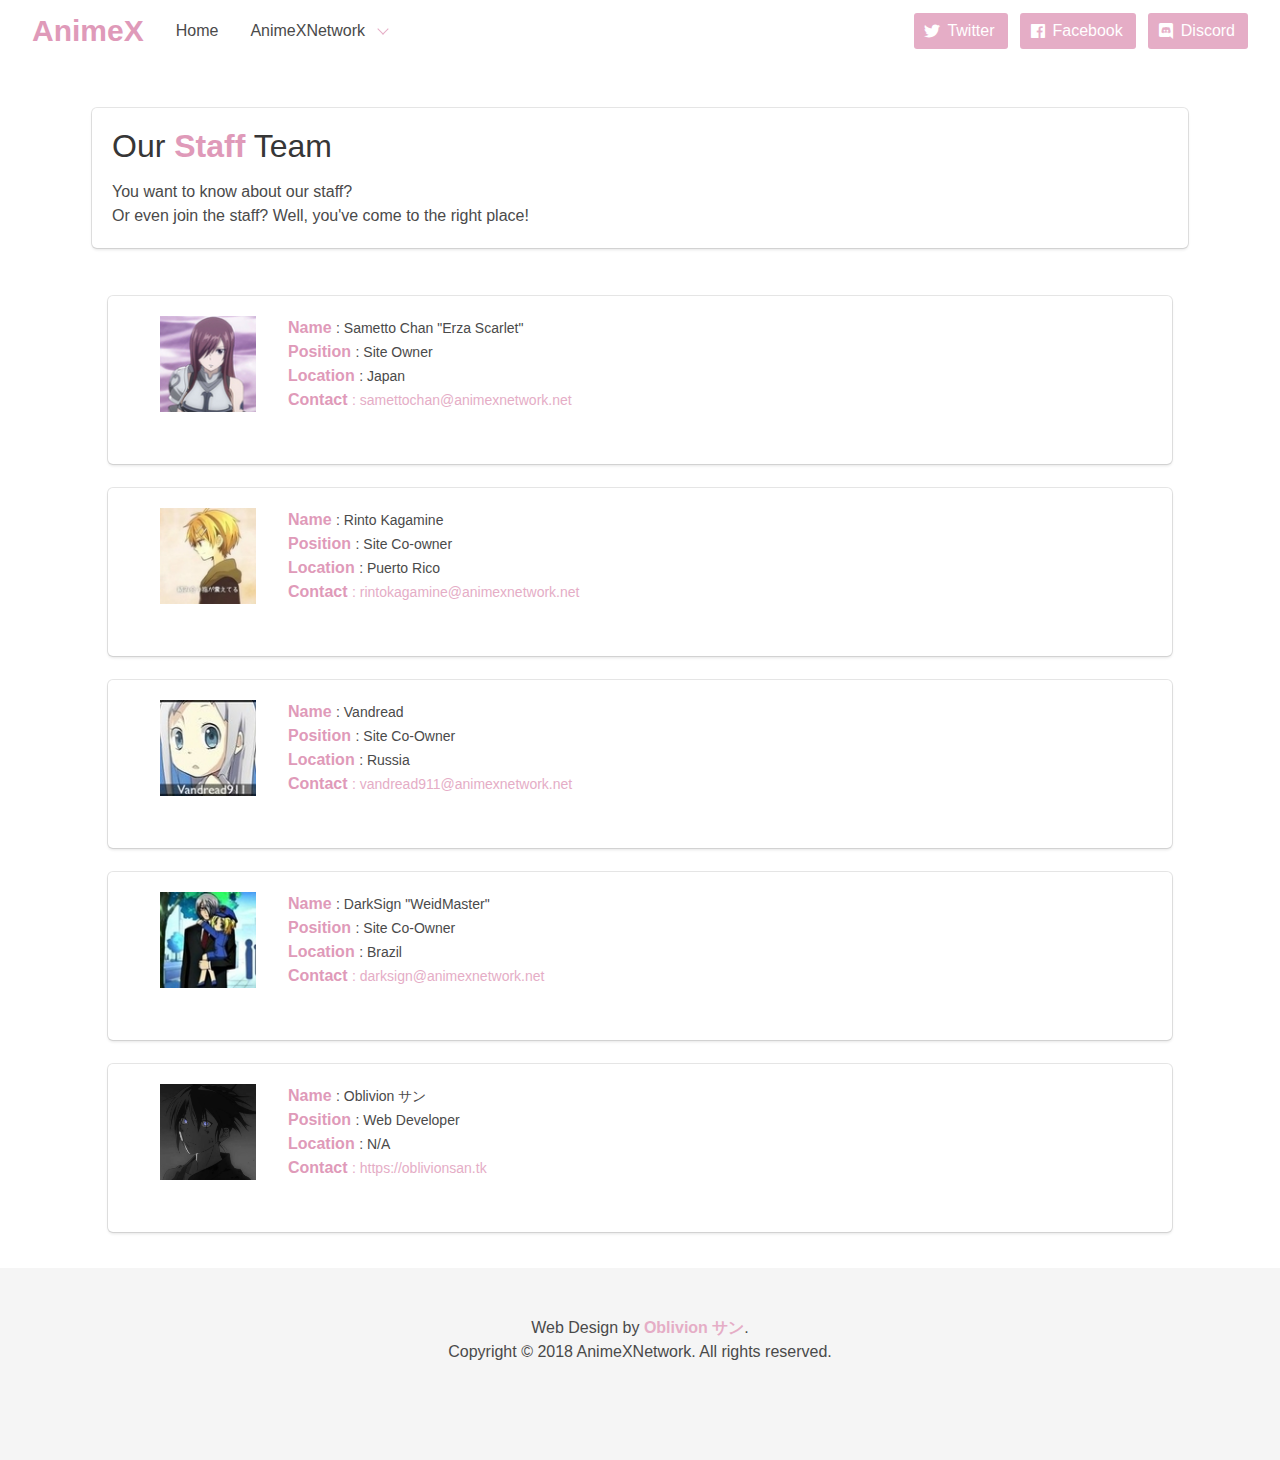
==== staff.html @ af19fe1c "Initial commit" ====
<!DOCTYPE html>
<html>
    <head>
        <meta charset="utf-8">
        <meta name="viewport" content="width=device-width, initial-scale=1">
        <title>AnimeXNetwork | Staff</title>
        <link rel="stylesheet" href="css/bulma.css">
        <link rel="stylesheet" href="css/font-awesome.min.css">
        <link rel="stylesheet" href="css/css.css">
        <script src="js/bulma.js"></script>
        <link rel="shortcut icon" href="img/girl.png" type="image/x-icon" >
    </head>
    <body class="background">
        <section class="section">
            <div class="container">
            <nav class="navbar is-fixed-top" style="padding: 0em 2em 0em 2em">
            <div class="navbar-brand">
                <a class="navbar-item" href="./">
                    <h1 class="animextitle" style="color: #df9ab9">AnimeX</h1>
                </a>
                <div class="navbar-burger burger" data-target="navMenuColorwhite-example">
                    <span></span>
                    <span></span>
                    <span></span>
                </div>
            </div>
            <div id="navMenuColorwhite-example" class="navbar-menu">
                <div class="navbar-start">
                    <a class="navbar-item" href="./">
                    Home
                    </a>
                    <div class="navbar-item has-dropdown is-hoverable">
                        <a class="navbar-link" href="#">
                        AnimeXNetwork
                        </a>
                        <div class="navbar-dropdown">
                            <a class="navbar-item" href="https://animexforum.com/">
                            AnimeXForum
                            </a>
                            <a class="navbar-item" href="https://animexstream.net/">
                            AnimeXStream
                            </a>
                            <a class="navbar-item" href="https://animexwiki.com/">
                            AnimeXWiki
                            </a>
                        </div>
                    </div>
                </div>
                <div class="navbar-end">
                    <div class="navbar-item">
                        <div class="field is-grouped">
                            <p class="control">
                                <a class="button is-primary" href="https://twitter.com/OfficialAXForum" target="_blank">
                                <span class="icon">
                                <i class="fab fa-twitter"></i>
                                </span>
                                <span>Twitter</span>
                                </a>
                            </p>
                            <p class="control">
                                <a class="button is-primary" href="https://www.facebook.com/AnimeXForum/" target="_blank">
                                <span class="icon">
                                <i class="fab fa-facebook"></i>
                                </span>
                                <span>Facebook</span>
                                </a>
                            </p>
                            <p class="control">
                                <a class="button is-primary" href="https://discord.gg/rSGShT6" target="_blank">
                                <span class="icon">
                                <i class="fab fa-discord"></i>
                                </span>
                                <span>Discord</span>
                                </a>
                            </p>
                        </div>
                    </div>
                </div>
            </div>
        </section>
        <div class="content" style="padding: 0em 5em 0em 5em;">
            <div class="tile is-parent">
                <div class="tile is-child box">
                    <h1>Our <strong style="color: #df9ab9">Staff</strong> Team</h1>
                    <p>You want to know about our staff?<br>Or even join the staff? Well, you've come to the right place!</p>
                </div>
            </div>
        </div>
        <div class="content" style="padding: 0em 6em 0em 6em;">
            <div class="tile is-parent">
                <div class="tile is-child box">
                    <article class="media">
                        <figure class="media-left">
                            <p class="image is-96x96">
                                <img src="img/staff/SamettoChan.jpg">
                            </p>
                        </figure>
                        <div class="media-content">
                            <div class="content">
                                <p>
                                    <strong style="color: #df9ab9">Name</strong>
                                    <small>: Sametto Chan "Erza Scarlet"</small>
                                    <br>
                                    <strong style="color: #df9ab9">Position</strong>
                                    <small>: Site Owner</small>
                                    <br>
                                    <strong style="color: #df9ab9">Location</strong>
                                    <small>: Japan</small>
                                    <br>
                                    <strong style="color: #df9ab9">Contact</strong>
                                    <small><a href="mailto:samettochan@animexnetwork.net">: samettochan@animexnetwork.net</a></small>
                                </p>
                            </div>
                        </div>
                    </article>
                </div>
            </div>
            <div class="tile is-parent">
                <div class="tile is-child box">
                    <article class="media">
                        <figure class="media-left">
                            <p class="image is-96x96">
                                <img src="img/staff/RintoKagamine.jpg">
                            </p>
                        </figure>
                        <div class="media-content">
                            <div class="content">
                                <p>
                                    <strong style="color: #df9ab9">Name</strong>
                                    <small>: Rinto Kagamine</small>
                                    <br>
                                    <strong style="color: #df9ab9">Position</strong>
                                    <small>: Site Co-owner</small>
                                    <br>
                                    <strong style="color: #df9ab9">Location</strong>
                                    <small>: Puerto Rico</small>
                                    <br>
                                    <strong style="color: #df9ab9">Contact</strong>
                                    <small><a href="mailto:rintokagamine@animexnetwork.net">: rintokagamine@animexnetwork.net</a></small>
                                </p>
                            </div>
                        </div>
                    </article>
                </div>
            </div>
            <div class="tile is-parent">
                <div class="tile is-child box">
                    <article class="media">
                        <figure class="media-left">
                            <p class="image is-96x96">
                                <img src="img/staff/Vandread911.jpg">
                            </p>
                        </figure>
                        <div class="media-content">
                            <div class="content">
                                <p>
                                    <strong style="color: #df9ab9">Name</strong>
                                    <small>: Vandread</small>
                                    <br>
                                    <strong style="color: #df9ab9">Position</strong>
                                    <small>: Site Co-Owner</small>
                                    <br>
                                    <strong style="color: #df9ab9">Location</strong>
                                    <small>: Russia</small>
                                    <br>
                                    <strong style="color: #df9ab9">Contact</strong>
                                    <small><a href="mailto:vandread911@animexnetwork.net">: vandread911@animexnetwork.net</a></small>
                                </p>
                            </div>
                        </div>
                    </article>
                </div>
            </div>
            <div class="tile is-parent">
                <div class="tile is-child box">
                    <article class="media">
                        <figure class="media-left">
                            <p class="image is-96x96">
                                <img src="img/staff/DarkSign.jpg">
                            </p>
                        </figure>
                        <div class="media-content">
                            <div class="content">
                                <p>
                                    <strong style="color: #df9ab9">Name</strong>
                                    <small>: 	DarkSign "WeidMaster"</small>
                                    <br>
                                    <strong style="color: #df9ab9">Position</strong>
                                    <small>: Site Co-Owner</small>
                                    <br>
                                    <strong style="color: #df9ab9">Location</strong>
                                    <small>: Brazil</small>
                                    <br>
                                    <strong style="color: #df9ab9">Contact</strong>
                                    <small><a href="mailto:darksign@animexnetwork.net">: darksign@animexnetwork.net</a></small>
                                </p>
                            </div>
                        </div>
                    </article>
                </div>
            </div>
            <div class="tile is-parent">
                <div class="tile is-child box">
                    <article class="media">
                        <figure class="media-left">
                            <p class="image is-96x96">
                                <img src="img/staff/oblivion.png">
                            </p>
                        </figure>
                        <div class="media-content">
                            <div class="content">
                                <p>
                                    <strong style="color: #df9ab9">Name</strong>
                                    <small>: 	Oblivion サン</small>
                                    <br>
                                    <strong style="color: #df9ab9">Position</strong>
                                    <small>: Web Developer</small>
                                    <br>
                                    <strong style="color: #df9ab9">Location</strong>
                                    <small>: N/A</small>
                                    <br>
                                    <strong style="color: #df9ab9">Contact</strong>
                                    <small><a href="https://oblivionsan.tk">: https://oblivionsan.tk</a></small>
                                </p>
                            </div>
                        </div>
                    </article>
                </div>
            </div>
        </div>
        <footer class="footer">
            <div class="container">
                <div class="content has-text-centered">
                    <p>Web Design by
                        <a href="https://oblivionsan.tk" style="font-weight: bold" target="_blank">Oblivion サン</a>.
                        <br>Copyright © 2018 AnimeXNetwork. All rights reserved. 
                    </p>
                </div>
            </div>
        </footer>
    </body>
</html>
---- css/css.css ----
.background {
    background: url("https://animexnetwork.net/img/background.gif");
    background-attachment: fixed;
    background-position: center;
    background-repeat: no-repeat;
    background-size:cover;
  }

.animextitle {
    font-size: 30px;
    font-weight: bold;
}
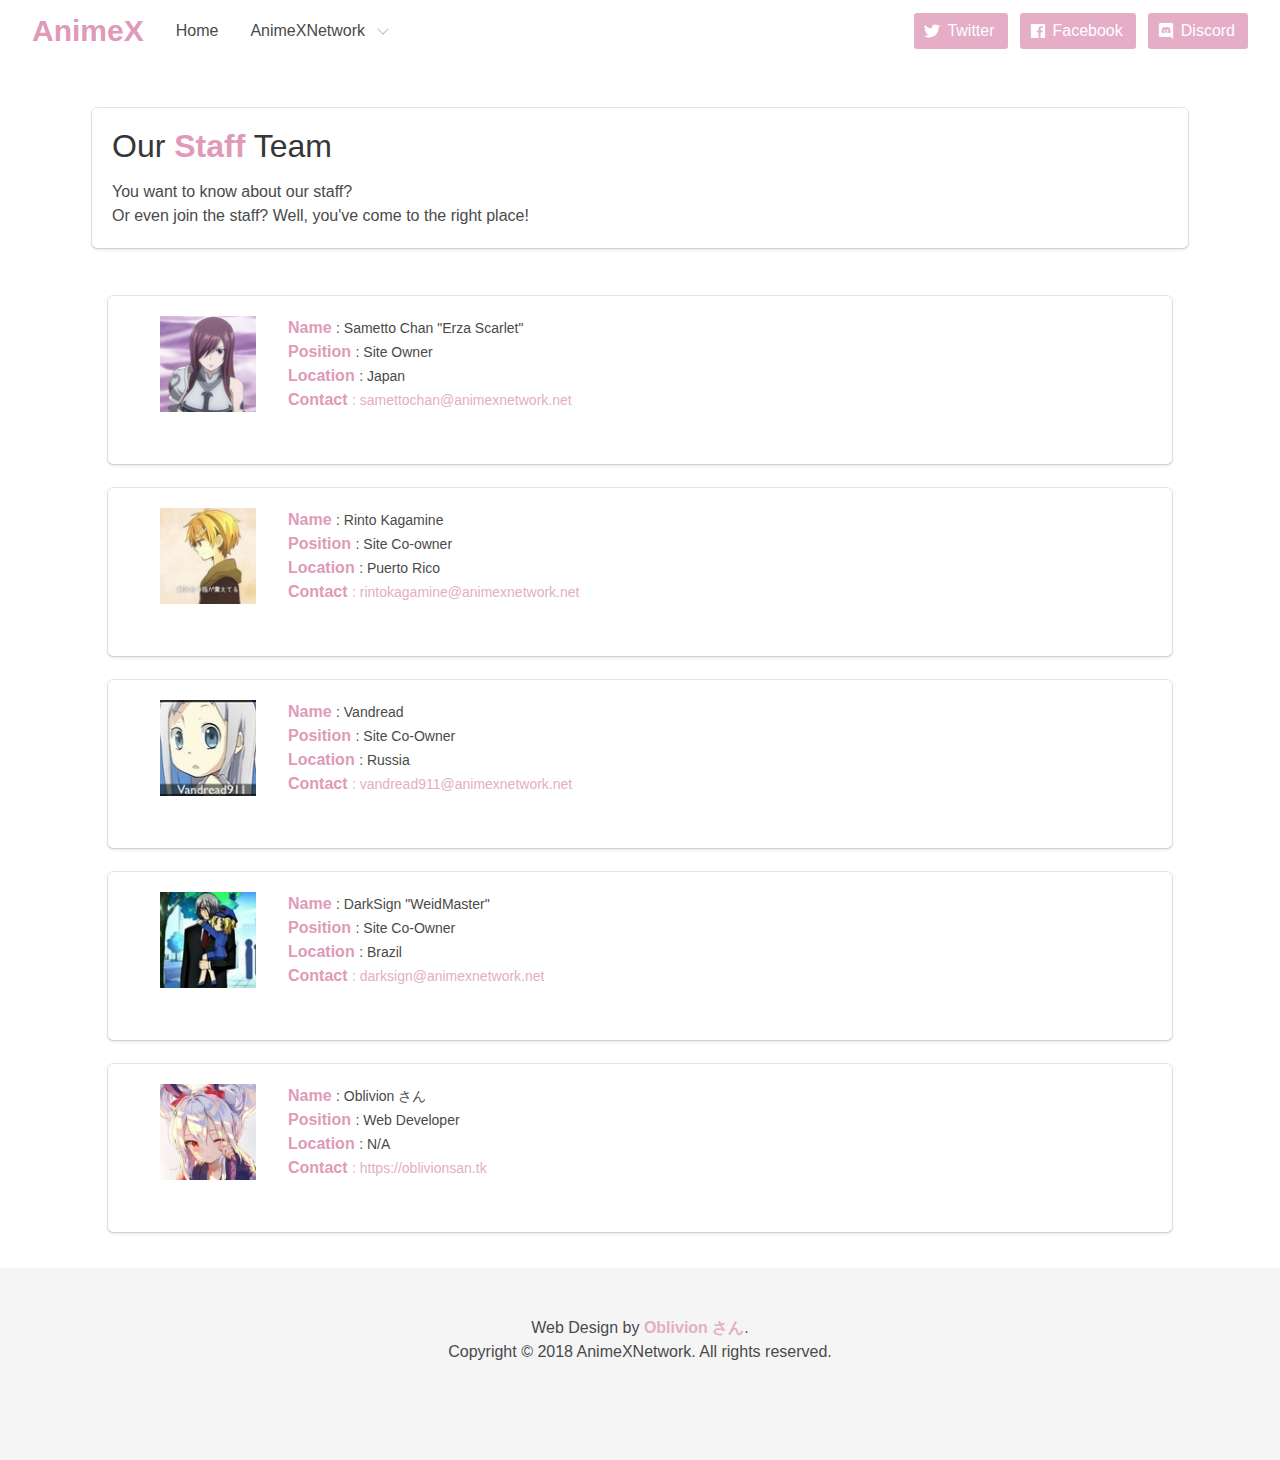
==== commit 72129a4c: "Updated index.php & staff.php" ====
--- a/staff.html
+++ b/staff.html
@@ -34,13 +34,13 @@
                         AnimeXNetwork
                         </a>
                         <div class="navbar-dropdown">
-                            <a class="navbar-item" href="https://animexforum.com/">
+                            <a class="navbar-item" target="_blank" href="https://animexforum.com/">
                             AnimeXForum
                             </a>
-                            <a class="navbar-item" href="https://animexstream.net/">
+                            <a class="navbar-item" target="_blank" href="https://animexstream.net/">
                             AnimeXStream
                             </a>
-                            <a class="navbar-item" href="https://animexwiki.com/">
+                            <a class="navbar-item" target="_blank" href="https://animexwiki.com/">
                             AnimeXWiki
                             </a>
                         </div>
@@ -204,14 +204,14 @@
                     <article class="media">
                         <figure class="media-left">
                             <p class="image is-96x96">
-                                <img src="img/staff/oblivion.png">
-                            </p>
-                        </figure>
-                        <div class="media-content">
-                            <div class="content">
-                                <p>
-                                    <strong style="color: #df9ab9">Name</strong>
-                                    <small>: 	Oblivion サン</small>
+                                <img src="img/staff/oblivion.jpg">
+                            </p>
+                        </figure>
+                        <div class="media-content">
+                            <div class="content">
+                                <p>
+                                    <strong style="color: #df9ab9">Name</strong>
+                                    <small>: 	Oblivion さん</small>
                                     <br>
                                     <strong style="color: #df9ab9">Position</strong>
                                     <small>: Web Developer</small>
@@ -232,7 +232,7 @@
             <div class="container">
                 <div class="content has-text-centered">
                     <p>Web Design by
-                        <a href="https://oblivionsan.tk" style="font-weight: bold" target="_blank">Oblivion サン</a>.
+                        <a href="https://oblivionsan.tk" style="font-weight: bold" target="_blank">Oblivion さん</a>.
                         <br>Copyright © 2018 AnimeXNetwork. All rights reserved. 
                     </p>
                 </div>
